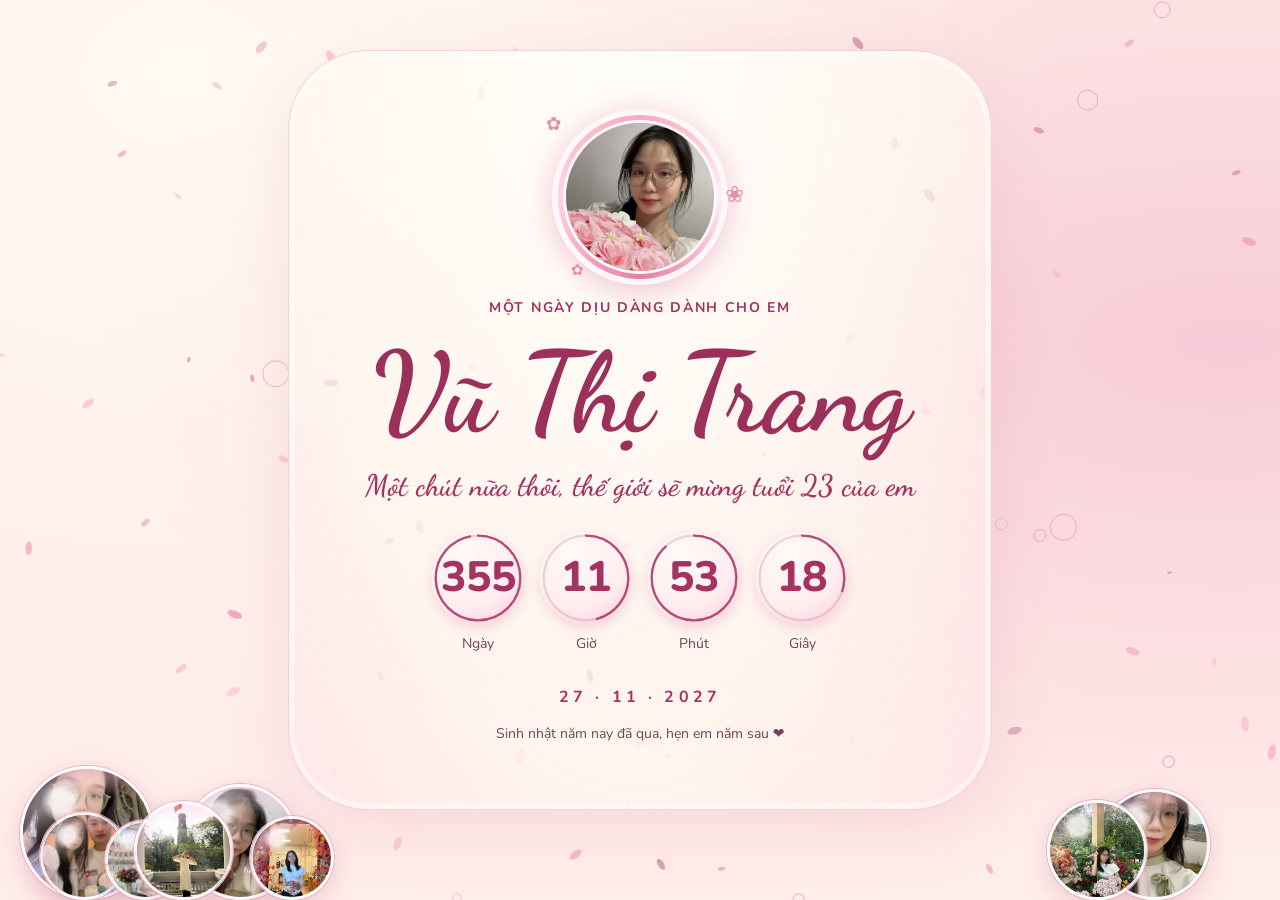
==== index.html @ 3776149f "Website sinh nhật Trang (mẫu 2 pastel hoa) Co-Authored-By: Claude Opus 5.5 <noreply@anthropic.com>" ====
<!doctype html>
<html lang="vi">
<head>
  <meta charset="utf-8">
  <meta name="viewport" content="width=device-width, initial-scale=1">
  <title>Sinh nhật Trang</title>
  <meta http-equiv="refresh" content="0; url=mau-2-pastel-hoa/">
  <script>location.replace('mau-2-pastel-hoa/' + location.search + location.hash);</script>
</head>
<body style="background:#fff0f4"></body>
</html>
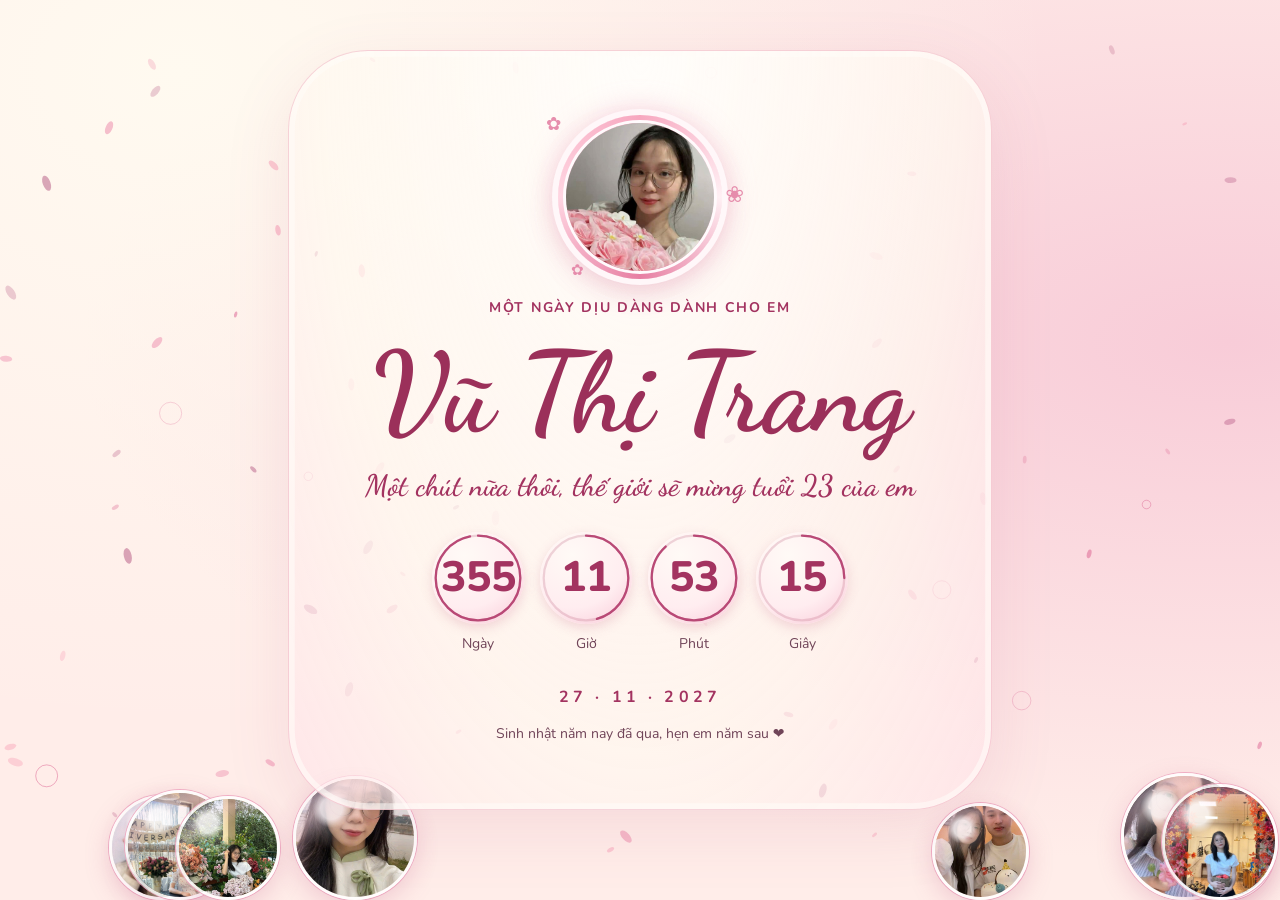
==== commit 1392d0f8: "Đưa mẫu 2 ra gốc để link gọn Co-Authored-By: Claude Opus 5.5 <noreply@anthropic.com>" ====
--- a/index.html
+++ b/index.html
@@ -2,10 +2,158 @@
 <html lang="vi">
 <head>
   <meta charset="utf-8">
-  <meta name="viewport" content="width=device-width, initial-scale=1">
-  <title>Sinh nhật Trang</title>
-  <meta http-equiv="refresh" content="0; url=mau-2-pastel-hoa/">
-  <script>location.replace('mau-2-pastel-hoa/' + location.search + location.hash);</script>
+  <meta name="viewport" content="width=device-width, initial-scale=1, viewport-fit=cover">
+  <meta name="theme-color" content="#fff2ef">
+  <title>Sinh nhật Trang · Pastel hoa anh đào</title>
+  <link rel="stylesheet" href="https://fonts.googleapis.com/css2?family=Dancing+Script:wght@600;700&amp;family=Nunito:wght@400;500;600;700;800&amp;display=swap&amp;subset=vietnamese">
+  <link rel="stylesheet" href="style.css">
+  <script defer src="shared/config.js"></script>
+  <script defer src="main.js"></script>
+  <script defer src="bubbles.js"></script>
 </head>
-<body style="background:#fff0f4"></body>
+<body class="petals">
+  <canvas id="ambient" aria-hidden="true"></canvas>
+  <canvas id="fireworks" aria-hidden="true"></canvas>
+  <main>
+    <section id="countdown" class="hero waiting" aria-labelledby="waiting-name" hidden>
+      <div class="photo-bubbles" aria-hidden="true"></div>
+      <div class="hero-inner">
+        <div class="avatar" aria-hidden="true"><span class="avatar-petal p1">✿</span><span class="avatar-petal p2">❀</span><span class="avatar-petal p3">✿</span><img src="images/avatar.jpg" alt=""></div>
+        <p class="eyebrow">MỘT NGÀY DỊU DÀNG DÀNH CHO EM</p>
+        <h1 id="waiting-name" class="name">Vũ Thị Trang</h1>
+        <p class="hero-copy" id="countdown-copy"></p>
+        <div class="clock" role="timer" aria-label="Thời gian còn lại đến sinh nhật">
+          <div class="unit">
+            <div class="dial">
+              <svg class="ring" viewBox="0 0 100 100" aria-hidden="true"><circle cx="50" cy="50" r="46"/><circle class="progress" cx="50" cy="50" r="46" pathLength="100"/></svg>
+              <span class="digits">00</span>
+            </div>
+            <span class="unit-label">Ngày</span>
+          </div>
+          <div class="unit">
+            <div class="dial">
+              <svg class="ring" viewBox="0 0 100 100" aria-hidden="true"><circle cx="50" cy="50" r="46"/><circle class="progress" cx="50" cy="50" r="46" pathLength="100"/></svg>
+              <span class="digits">00</span>
+            </div>
+            <span class="unit-label">Giờ</span>
+          </div>
+          <div class="unit">
+            <div class="dial">
+              <svg class="ring" viewBox="0 0 100 100" aria-hidden="true"><circle cx="50" cy="50" r="46"/><circle class="progress" cx="50" cy="50" r="46" pathLength="100"/></svg>
+              <span class="digits">00</span>
+            </div>
+            <span class="unit-label">Phút</span>
+          </div>
+          <div class="unit">
+            <div class="dial">
+              <svg class="ring" viewBox="0 0 100 100" aria-hidden="true"><circle cx="50" cy="50" r="46"/><circle class="progress" cx="50" cy="50" r="46" pathLength="100"/></svg>
+              <span class="digits">00</span>
+            </div>
+            <span class="unit-label">Giây</span>
+          </div>
+        </div>
+        <p class="date" id="date"></p>
+        <p id="passed" class="passed" hidden>Sinh nhật năm nay đã qua, hẹn em năm sau ❤️</p>
+      </div>
+    </section>
+
+    <div id="birthday" hidden>
+      <section class="hero gift-stage" id="gift-stage" aria-labelledby="gift-title">
+        <div class="hero-inner">
+          <div class="ornament" aria-hidden="true"><span>✿</span><span>❀</span><span>✿</span></div>
+          <p class="eyebrow">MỘT NGÀY DỊU DÀNG DÀNH CHO EM</p>
+          <h1 id="gift-title">Có quà nhỏ cho em</h1>
+          <div class="present" aria-hidden="true">
+            <span class="present-box"></span>
+            <span class="present-lid"><i></i></span>
+            <span class="present-spark">❀</span>
+          </div>
+          <button type="button" class="action" id="open-gift" aria-controls="celebration">Mở quà 🎁</button>
+        </div>
+      </section>
+
+      <div id="celebration" hidden>
+        <section class="hero greeting" id="greeting">
+          <div class="hero-inner">
+            <div class="ornament" aria-hidden="true"><span>✿</span><span>❀</span><span>✿</span></div>
+            <p class="eyebrow">CHÚC MỪNG SINH NHẬT</p>
+            <h1 class="name written" id="written-name" tabindex="-1">Vũ Thị Trang</h1>
+            <p class="age" id="birthday-age"></p>
+            <a class="continue" href="#cake-section">Đến lúc ước rồi <span aria-hidden="true">↓</span></a>
+          </div>
+        </section>
+
+        <section class="chapter cake-chapter reveal" id="cake-section" aria-labelledby="cake-title">
+          <p class="eyebrow" aria-hidden="true">❀</p>
+          <h2 id="cake-title">Ước một điều đi em</h2>
+          <p id="candle-help">Chạm vào nến để thổi tắt.</p>
+          <div class="cake" aria-describedby="candle-help">
+            <div class="cake-layer bottom"></div>
+            <div class="cake-layer middle"></div>
+            <div class="cake-layer top"></div>
+            <button type="button" class="candle" id="candle" aria-label="Thổi tắt nến"><span class="flame"></span><span class="wax"></span><span class="smoke"></span></button>
+          </div>
+          <button type="button" class="action secondary" id="mic">🎤 Thổi bằng micro</button>
+          <p class="status" id="mic-status" role="status"></p>
+          <p class="wish-granted" id="wish-granted" role="status" hidden>Điều ước của em sẽ thành sự thật ✨</p>
+        </section>
+
+        <section class="chapter" aria-labelledby="album-title">
+          <header class="reveal">
+            <p class="eyebrow">ALBUM CỦA TRANG</p>
+            <h2 id="album-title">Những ngày nở hoa</h2>
+          </header>
+          <div class="album" id="album"></div>
+        </section>
+
+        <section class="chapter" aria-labelledby="timeline-title">
+          <header class="reveal">
+            <p class="eyebrow">CHUYỆN HAI ĐỨA</p>
+            <h2 id="timeline-title">Dòng thời gian kỷ niệm</h2>
+          </header>
+          <ol class="timeline" id="timeline"></ol>
+        </section>
+
+        <section class="chapter reveal" aria-labelledby="jar-title">
+          <p class="eyebrow" aria-hidden="true">❀</p>
+          <h2 id="jar-title">Lọ ước nguyện</h2>
+          <p>Chạm vào lọ để lấy một lời chúc.</p>
+          <button type="button" class="jar" id="jar" aria-label="Rút một lời chúc" aria-controls="wish-paper"><span aria-hidden="true">♥</span></button>
+          <blockquote class="wish-paper" id="wish-paper" aria-live="polite"></blockquote>
+        </section>
+
+        <section class="chapter reveal" aria-labelledby="letter-title">
+          <p class="eyebrow" aria-hidden="true">❀</p>
+          <h2 id="letter-title">Thư tay gửi em</h2>
+          <button type="button" class="envelope" id="envelope" aria-expanded="false" aria-controls="letter">
+            <span class="envelope-flap" aria-hidden="true"></span><span class="seal" aria-hidden="true">♥</span>
+            <span id="envelope-label">Mở thư</span>
+          </button>
+          <div class="letter" id="letter" hidden>
+            <p class="sr-only" id="letter-accessible"></p>
+            <p class="letter-text" id="letter-text" aria-hidden="true"></p>
+            <button type="button" class="action secondary" id="read-all">Hiện cả lá thư</button>
+          </div>
+        </section>
+
+        <section class="chapter finale reveal" aria-labelledby="final-title">
+          <div class="heart-scene">
+            <canvas id="heart" aria-hidden="true"></canvas>
+          </div>
+          <h2 id="final-title">Một ngày đầy hoa cho em</h2>
+          <p>Có rất nhiều ngày trong năm, nhưng chỉ một ngày thế giới có em. Chúc mừng sinh nhật, Vũ Thị Trang 🎂</p>
+        </section>
+      </div>
+    </div>
+  </main>
+
+  <button type="button" class="music action secondary" id="music" aria-pressed="false" hidden>♫ Bật nhạc</button>
+  <dialog class="lightbox" id="lightbox" aria-label="Xem ảnh">
+    <button type="button" class="lightbox-close" id="close-lightbox" aria-label="Đóng ảnh" autofocus>×</button>
+    <button type="button" class="lightbox-prev" id="prev-photo" aria-label="Ảnh trước">‹</button>
+    <figure><div id="full-photo"></div><figcaption id="photo-caption" aria-live="polite"></figcaption></figure>
+    <button type="button" class="lightbox-next" id="next-photo" aria-label="Ảnh tiếp theo">›</button>
+  </dialog>
+  <noscript><p class="no-script">Bật JavaScript để xem lời chúc sinh nhật của Trang.</p></noscript>
+</body>
 </html>
--- a/style.css
+++ b/style.css
@@ -0,0 +1,674 @@
+:root {
+  color-scheme: light;
+  --sky: radial-gradient(ellipse at 14% 8%, #fffaf0, transparent 56%),
+    radial-gradient(ellipse at 96% 38%, #f8ccd8, transparent 66%), #ffede9;
+  --ink: #542a42;
+  --muted: #704458;
+  --accent: #a33360;
+  --border: #ab517443;
+  --surface: #fffaf4de;
+  --solid: #fff7f2;
+  --glow: #ad4f7929;
+  --button-fill: #a33862;
+  --button-ink: #fff9f5;
+  --button-radius: 2rem;
+  --panel-radius: 1.4rem;
+  --heading-font: "Nunito", system-ui, sans-serif;
+  --body-font: "Nunito", system-ui, sans-serif;
+  --script-font: "Dancing Script", Georgia, serif;
+  --digit-font: "Nunito", system-ui, sans-serif;
+  --digit-weight: 800;
+  --hero-width: 44rem;
+  --name-spacing: -.015em;
+  --write-speed: 1.15s;
+  --reveal-speed: .55s;
+  --paper: #fff8ef;
+  --photo-ink: #60334b;
+  --photo-radius: .9rem;
+  --inner-photo-radius: .65rem;
+  --placeholder: linear-gradient(145deg, #fbe4e7, #ffcdda, #ffebd4);
+  --ribbon: #f199b4;
+  --wrap: linear-gradient(130deg, #fff0d9, #f6afc4);
+  --frosting: #fff4e3;
+  --cake-color: #f5bcc8;
+}
+
+* { box-sizing: border-box; }
+[hidden] { display: none !important; }
+
+html { scroll-behavior: smooth; }
+html:has(dialog[open]) { overflow: hidden; }
+body {
+  margin: 0;
+  overflow-x: clip;
+  color: var(--ink);
+  background: var(--sky);
+  background-attachment: fixed;
+  font: 400 1rem/1.65 var(--body-font);
+  -webkit-tap-highlight-color: transparent;
+}
+button, a { -webkit-tap-highlight-color: transparent; }
+button { color: inherit; font: inherit; cursor: pointer; touch-action: manipulation; }
+button:disabled { cursor: default; }
+a { color: inherit; }
+:focus-visible { outline: 2px solid var(--accent); outline-offset: 5px; }
+::selection { color: var(--button-ink); background: var(--accent); }
+
+.sr-only {
+  position: absolute;
+  width: 1px;
+  height: 1px;
+  padding: 0;
+  overflow: hidden;
+  clip-path: inset(50%);
+  white-space: nowrap;
+}
+#ambient, #fireworks {
+  position: fixed;
+  inset: 0;
+  width: 100%;
+  height: 100%;
+  pointer-events: none;
+}
+#ambient { z-index: 0; }
+#fireworks { z-index: 4; }
+main { position: relative; z-index: 1; }
+.no-script { position: relative; padding: 2rem; text-align: center; }
+
+.hero {
+  min-height: 100vh;
+  min-height: 100svh;
+  display: grid;
+  place-items: center;
+  padding: 2.5rem 1rem 5rem;
+  text-align: center;
+}
+.hero-inner {
+  position: relative;
+  isolation: isolate;
+  width: min(100%, var(--hero-width));
+  padding: clamp(2rem, 7vw, 4rem) clamp(.65rem, 4vw, 2.75rem);
+}
+.ornament {
+  display: flex;
+  align-items: center;
+  justify-content: center;
+  color: var(--accent);
+  gap: .75rem;
+  margin-bottom: .8rem;
+  font: 1.9rem/1 Georgia, serif;
+}
+.eyebrow {
+  margin: .5rem 0 .85rem;
+  color: var(--accent);
+  font-size: .875rem;
+  font-weight: 700;
+  line-height: 1.5;
+  letter-spacing: .15em;
+}
+h1, h2, h3 {
+  margin: 0;
+  font: 600 clamp(2.15rem, 6vw, 4.25rem)/1.12 var(--heading-font);
+  text-wrap: balance;
+}
+h2 { font-size: clamp(2rem, 5.5vw, 3.55rem); }
+h3 { font-size: clamp(1.3rem, 3vw, 1.85rem); }
+.name {
+  font-size: clamp(2.9rem, 10vw, 7rem);
+  line-height: 1.13;
+  letter-spacing: var(--name-spacing);
+}
+.hero-copy { position: relative; z-index: 2; margin: .6rem 0 1.6rem; color: var(--accent); font-family: var(--script-font); font-size: clamp(1.35rem, 4.2vw, 1.85rem); font-weight: 600; line-height: 1.35; text-wrap: balance; }
+.hero-copy.swap { animation: copySwap .9s ease both; }
+@keyframes copySwap { from { opacity: 0; transform: translateY(8px); filter: blur(4px); } to { opacity: 1; transform: none; filter: none; } }
+.clock {
+  display: grid;
+  grid-template-columns: repeat(4, minmax(0, 1fr));
+  gap: clamp(.25rem, 2vw, 1rem);
+  max-width: 31rem;
+  margin: 0 auto;
+}
+.dial {
+  position: relative;
+  display: grid;
+  place-items: center;
+  min-width: 0;
+  min-height: 3rem;
+  color: var(--accent);
+  isolation: isolate;
+}
+.digits {
+  display: block;
+  font: var(--digit-weight) clamp(1.45rem, 5.9vw, 3.6rem)/1.25 var(--digit-font);
+  font-variant-numeric: lining-nums tabular-nums;
+}
+.unit-label { display: block; margin-top: .55rem; color: var(--muted); font-size: .875rem; }
+.ring { display: none; }
+.date { margin: 1.75rem 0 0; color: var(--accent); font-weight: 700; letter-spacing: .26em; }
+.passed { margin: .75rem 0 0; color: var(--muted); font-size: .875rem; }
+.action, .continue {
+  display: inline-grid;
+  place-items: center;
+  min-height: 2.75rem;
+  padding: .65rem 1.22rem;
+  border: 1px solid transparent;
+  border-radius: var(--button-radius);
+  color: var(--button-ink);
+  background: var(--button-fill);
+  font-weight: 700;
+  line-height: 1.4;
+  text-align: center;
+  text-decoration: none;
+  transition: box-shadow .2s, transform .2s;
+}
+.action:not(:disabled):active, .continue:active { transform: translateY(2px); }
+.action:not(:disabled):hover, .continue:hover { box-shadow: 0 .3rem 1.5rem var(--glow); }
+.secondary { background: var(--surface); border-color: var(--border); color: var(--ink); }
+.music {
+  position: fixed;
+  z-index: 5;
+  top: max(.65rem, env(safe-area-inset-top));
+  right: max(.65rem, env(safe-area-inset-right));
+  background: var(--solid);
+  font-size: .875rem;
+}
+
+.present { position: relative; width: 11rem; height: 10rem; margin: 1.65rem auto; }
+.present-box, .present-lid {
+  display: block;
+  position: absolute;
+  border: 1px solid var(--border);
+  background: linear-gradient(90deg, transparent 42%, var(--ribbon) 42% 58%, transparent 58%), var(--wrap);
+  box-shadow: 0 .8rem 2.5rem var(--glow);
+}
+.present-box { inset: 3.55rem .85rem .55rem; border-radius: 0 0 .55rem .55rem; }
+.present-lid {
+  z-index: 1;
+  inset: 2.65rem .25rem auto;
+  height: 2.05rem;
+  border-radius: .45rem;
+  transform-origin: 18% 90%;
+  transition: transform .65s cubic-bezier(.16, .8, .25, 1), opacity .55s;
+}
+.present-lid::before, .present-lid::after {
+  position: absolute;
+  bottom: 100%;
+  left: 50%;
+  width: 2.35rem;
+  height: 1.18rem;
+  border: .3rem solid var(--ribbon);
+  border-radius: 56% 60% 5% 62%;
+  content: "";
+  transform: translateX(-100%) rotate(18deg);
+  transform-origin: right bottom;
+}
+.present-lid::after { transform: scaleX(-1) translateX(-100%) rotate(18deg); transform-origin: left bottom; }
+.present-lid i {
+  position: absolute;
+  bottom: 95%;
+  left: 50%;
+  width: 1rem;
+  height: .75rem;
+  border-radius: 45%;
+  background: var(--ribbon);
+  transform: translateX(-50%);
+}
+.present-spark {
+  position: absolute;
+  inset: 2.6rem 0 auto;
+  color: var(--accent);
+  opacity: 0;
+  font-size: 3.5rem;
+  transition: opacity .35s, transform .65s;
+}
+.is-opening .present-lid { transform: translate(-1.6rem, -5.3rem) rotate(-27deg); opacity: 0; }
+.is-opening .present-spark { transform: translateY(-3.3rem) scale(1.4); opacity: 1; }
+.greeting .written { font: 700 clamp(3rem, 12vw, 8.1rem)/1.2 var(--script-font); }
+.written { animation: write-in var(--write-speed) cubic-bezier(.23, .75, .35, 1) both; }
+@keyframes write-in {
+  from { opacity: 0; clip-path: inset(0 100% 0 0); transform: translateX(-.5rem); }
+  to { opacity: 1; clip-path: inset(-14% -5% -18% -5%); transform: translateX(0); }
+}
+.age {
+  margin: .1rem 0 .85rem;
+  color: var(--accent);
+  font: 500 clamp(5rem, 18vw, 11rem)/.97 var(--heading-font);
+  font-variant-numeric: lining-nums;
+}
+.continue { background: var(--surface); border-color: var(--border); color: var(--ink); }
+.continue span { display: block; font-size: 1.1rem; }
+
+.chapter {
+  width: min(100% - 2rem, 54rem);
+  margin: 0 auto;
+  padding: clamp(3.75rem, 9vw, 7.75rem) 0;
+  text-align: center;
+}
+.chapter + .chapter { border-top: 1px solid var(--border); }
+.chapter p { text-wrap: pretty; }
+.chapter header { margin-bottom: 1.6rem; }
+.has-reveal .reveal:not(.revealed) { opacity: 0; translate: 0 1.1rem; }
+.reveal { transition: opacity var(--reveal-speed) ease, translate var(--reveal-speed) ease; }
+.reveal:focus-within { opacity: 1 !important; translate: 0 !important; }
+
+.cake {
+  position: relative;
+  isolation: isolate;
+  width: 15rem;
+  height: 12.8rem;
+  margin: 1.65rem auto 1rem;
+}
+.cake::after {
+  content: "";
+  position: absolute;
+  z-index: -1;
+  bottom: .5rem;
+  left: 50%;
+  width: 100%;
+  height: 1.75rem;
+  border-radius: 50%;
+  background: var(--solid);
+  border: 1px solid var(--border);
+  transform: translateX(-50%);
+  box-shadow: 0 .55rem 1.5rem var(--glow);
+}
+.cake-layer {
+  position: absolute;
+  left: 50%;
+  height: 2.3rem;
+  translate: -50%;
+  border: 1px solid var(--border);
+  border-radius: 38% / 35%;
+  background: linear-gradient(var(--frosting) 0 40%, var(--cake-color) 40% 70%, var(--ribbon) 70%);
+  box-shadow: inset 0 -.38rem .5rem #41123228;
+}
+.cake-layer.bottom { width: 91%; bottom: 1.1rem; }
+.cake-layer.middle { width: 74%; bottom: 2.8rem; }
+.cake-layer.top { width: 58%; bottom: 4.5rem; }
+.candle {
+  position: absolute;
+  bottom: 6.4rem;
+  left: 50%;
+  width: 3.4rem;
+  height: 5.6rem;
+  padding: 0;
+  border: 0;
+  background: transparent;
+  transform: translateX(-50%);
+}
+.wax, .flame, .smoke { position: absolute; left: 50%; translate: -50%; }
+.wax {
+  bottom: 0;
+  width: .82rem;
+  height: 2.75rem;
+  border: 1px solid var(--border);
+  border-radius: .18rem;
+  background: repeating-linear-gradient(-35deg, #fff1e6 0 .3rem, var(--ribbon) .3rem .58rem);
+}
+.flame {
+  bottom: 2.98rem;
+  width: .95rem;
+  height: 1.42rem;
+  border-radius: 70% 32% 76% 54%;
+  background: radial-gradient(ellipse at 50% 75%, #fffadc 12%, #ffcd71 55%, #f47844 90%);
+  transform: rotate(18deg);
+  box-shadow: 0 0 1.65rem .27rem #ffa54d8c;
+  animation: flicker 1s ease-in-out infinite alternate;
+}
+@keyframes flicker {
+  from { transform: rotate(13deg) scale(.93); }
+  to { transform: rotate(22deg) scale(1.095, 1.13); }
+}
+.out .flame { display: none; }
+.smoke { bottom: 2.85rem; opacity: 0; width: .65rem; height: .65rem; border-radius: 50%; background: var(--muted); filter: blur(3px); }
+.out .smoke { animation: float-smoke 1.45s ease-out both; }
+@keyframes float-smoke {
+  20% { opacity: .55; }
+  100% { opacity: 0; transform: translate(1rem, -3.2rem) scale(3.4); }
+}
+.status:empty { display: none; }
+.status { color: var(--muted); margin: .55rem auto 0; max-width: 27rem; }
+.wish-granted { color: var(--accent); font-weight: 700; }
+
+.album {
+  display: grid;
+  grid-template-columns: repeat(2, minmax(0, 1fr));
+  max-width: 49rem;
+  margin: auto;
+  gap: clamp(.6rem, 3.5vw, 1.8rem);
+}
+.polaroid {
+  display: flex;
+  flex-direction: column;
+  width: 100%;
+  padding: .5rem .5rem .65rem;
+  text-align: center;
+  color: var(--photo-ink);
+  background: var(--paper);
+  border: 1px solid var(--border);
+  border-radius: var(--photo-radius);
+  rotate: var(--tilt, -2deg);
+  box-shadow: 0 .5rem 1.4rem var(--glow);
+}
+.polaroid:nth-child(even) { --tilt: 2deg; }
+.polaroid:nth-child(3n) { --tilt: 1deg; }
+.polaroid:hover, .polaroid:focus-visible { rotate: 0deg; }
+.photo-frame {
+  position: relative;
+  isolation: isolate;
+  display: grid;
+  place-items: center;
+  width: 100%;
+  aspect-ratio: 4 / 5;
+  overflow: hidden;
+  border-radius: var(--inner-photo-radius);
+  background: var(--placeholder);
+  color: var(--photo-ink);
+}
+.photo-frame img { position: absolute; inset: 0; width: 100%; height: 100%; object-fit: cover; }
+.photo-frame img.loading { opacity: 0; }
+.photo-placeholder { display: grid; gap: .4rem; padding: .25rem; place-items: center; font-size: .875rem; font-weight: 700; }
+.photo-placeholder span { font-size: 1.6rem; }
+.polaroid-caption { display: block; margin: auto auto 0; padding-top: .5rem; font-size: .875rem; line-height: 1.45; }
+.lightbox {
+  position: fixed;
+  inset: 0;
+  max-width: none;
+  max-height: none;
+  width: min(calc(100vw - 1.15rem), 46rem);
+  padding: 1rem 3.15rem 1.1rem;
+  background: var(--solid);
+  color: var(--ink);
+  border: 1px solid var(--border);
+  border-radius: var(--button-radius);
+  overflow: visible;
+}
+.lightbox::backdrop { background: #130916e5; }
+.lightbox figure { margin: 0; }
+.lightbox .photo-frame { height: min(66vh, 33rem); height: min(66dvh, 33rem); aspect-ratio: auto; touch-action: pan-y; }
+.lightbox img { object-fit: contain; background: var(--solid); }
+.lightbox figcaption { margin-top: .65rem; text-align: center; font-size: .875rem; }
+.lightbox button {
+  position: absolute;
+  z-index: 1;
+  display: grid;
+  place-items: center;
+  width: 2.75rem;
+  height: 2.75rem;
+  padding: 0;
+  color: var(--ink);
+  background: var(--solid);
+  border: 1px solid var(--border);
+  border-radius: var(--button-radius);
+  font: 1.65rem/1 system-ui, sans-serif;
+}
+.lightbox-close { top: .4rem; right: .4rem; }
+.lightbox-prev, .lightbox-next { top: 50%; transform: translateY(-50%); }
+.lightbox-prev { left: .2rem; }
+.lightbox-next { right: .2rem; }
+
+.timeline {
+  position: relative;
+  max-width: 39rem;
+  margin: 0 auto;
+  padding: .05rem 0 .05rem 1.6rem;
+  border-left: 1px solid var(--border);
+  list-style: none;
+  text-align: left;
+}
+.timeline li {
+  position: relative;
+  padding: 1rem;
+  border: 1px solid var(--border);
+  border-radius: var(--panel-radius);
+  background: var(--surface);
+}
+.timeline li + li { margin-top: .7rem; }
+.timeline li::before {
+  content: "";
+  position: absolute;
+  left: -1.94rem;
+  top: 1.6rem;
+  width: .53rem;
+  height: .53rem;
+  background: var(--accent);
+  border: 2px solid var(--solid);
+  border-radius: 50%;
+}
+.timeline time { display: block; margin-bottom: .38rem; color: var(--accent); font-size: .875rem; font-weight: 700; letter-spacing: .09em; }
+.timeline p { margin: .35rem 0 0; color: var(--muted); }
+
+.jar {
+  position: relative;
+  display: grid;
+  place-items: center;
+  width: 6.75rem;
+  height: 7.2rem;
+  margin: 2rem auto .6rem;
+  border: 1px solid var(--border);
+  border-radius: 1.3rem 1.3rem 1.85rem 1.85rem;
+  background: linear-gradient(125deg, #ffffff38, transparent 62%), var(--surface);
+  color: var(--accent);
+  box-shadow: inset 0 -.5rem 1rem var(--glow), 0 .55rem 1.4rem var(--glow);
+}
+.jar::before {
+  position: absolute;
+  bottom: 97%;
+  width: 67%;
+  height: .82rem;
+  border: 1px solid var(--border);
+  border-radius: .3rem;
+  background: repeating-linear-gradient(90deg, transparent 0 4px, #501b3430 4px 6px), var(--ribbon);
+  content: "";
+}
+.jar span { font-size: 2.45rem; }
+.jar.shaken { animation: shake .43s ease-in-out; }
+@keyframes shake { 25%, 75% { rotate: -8deg; } 50% { rotate: 7deg; } }
+.wish-paper {
+  position: relative;
+  width: min(100%, 27rem);
+  min-height: 2.25rem;
+  margin: .85rem auto 0;
+}
+.wish-paper:not(:empty) {
+  padding: 1rem 1.25rem;
+  color: var(--photo-ink);
+  background: var(--paper);
+  border-radius: var(--photo-radius);
+  box-shadow: 0 .4rem 1.3rem var(--glow);
+}
+.wish-paper.drawn { animation: drop-paper .52s cubic-bezier(.2, .6, .22, 1) both; }
+@keyframes drop-paper {
+  from { opacity: 0; transform: translateY(-3.5rem) rotate(-7deg) scale(.6); }
+}
+
+.envelope {
+  position: relative;
+  isolation: isolate;
+  display: grid;
+  justify-items: center;
+  align-content: end;
+  width: min(13rem, 100%);
+  height: 8.35rem;
+  margin: 1.6rem auto 0;
+  padding: 1rem;
+  border: 1px solid var(--border);
+  border-radius: .5rem;
+  background: var(--paper);
+  color: var(--photo-ink);
+  font-weight: 700;
+  box-shadow: 0 .5rem 1.5rem var(--glow);
+}
+.envelope-flap {
+  position: absolute;
+  inset: 0;
+  z-index: -1;
+  height: 57%;
+  background: var(--ribbon);
+  clip-path: polygon(0 0, 100% 0, 50% 100%);
+  transform-origin: top;
+  transition: transform .5s;
+}
+.seal {
+  position: absolute;
+  top: 43%;
+  display: grid;
+  place-items: center;
+  width: 2.05rem;
+  height: 2.05rem;
+  border-radius: 50%;
+  color: var(--button-ink);
+  background: var(--button-fill);
+  transition: opacity .25s;
+}
+.envelope.unsealed .envelope-flap { transform: scaleY(-.72); }
+.envelope.unsealed .seal { opacity: 0; }
+.letter {
+  width: min(100%, 39rem);
+  margin: 1.5rem auto 0;
+  padding: clamp(1rem, 5vw, 2.6rem);
+  color: var(--photo-ink);
+  background: var(--paper);
+  text-align: left;
+  border-radius: var(--photo-radius);
+  box-shadow: 0 .55rem 1.4rem var(--glow);
+}
+.letter-text { white-space: pre-wrap; margin: 0; }
+.letter .action { margin-top: .85rem; background: transparent; border-color: currentColor; color: inherit; }
+
+.finale { padding-top: 1.5rem; padding-bottom: 7rem; }
+.finale p { max-width: 32rem; margin: .85rem auto 0; color: var(--muted); }
+.heart-scene { height: clamp(13rem, 37vw, 22rem); }
+#heart { width: 100%; height: 100%; display: block; }
+
+.dev-bar {
+  position: fixed;
+  z-index: 5;
+  bottom: max(.6rem, env(safe-area-inset-bottom));
+  right: max(.6rem, env(safe-area-inset-right));
+  max-width: calc(100% - 1.2rem);
+  display: flex;
+  align-items: center;
+  gap: .22rem;
+  padding: .23rem .28rem;
+  border: 1px solid var(--border);
+  border-radius: .65rem;
+  background: var(--solid);
+  box-shadow: 0 .4rem 1.6rem #0003;
+  font-size: .875rem;
+}
+.dev-bar strong { padding: 0 .12rem 0 .18rem; color: var(--accent); }
+.dev-bar button {
+  min-height: 2.75rem;
+  padding: .35rem .48rem;
+  border: 1px solid transparent;
+  border-radius: .42rem;
+  background: transparent;
+  line-height: 1.15;
+}
+.dev-bar button[aria-pressed="true"] { color: var(--button-ink); background: var(--button-fill); }
+
+@media (min-width: 37rem) {
+  .album { grid-template-columns: repeat(3, minmax(0, 1fr)); }
+  .polaroid { padding: .7rem .7rem .85rem; }
+  .timeline li { padding: 1.15rem 1.5rem; }
+  .timeline li::before { top: 1.7rem; }
+}
+@media (prefers-reduced-motion: reduce) {
+  *, *::before, *::after {
+    scroll-behavior: auto !important;
+    animation-duration: .001s !important;
+    animation-iteration-count: 1 !important;
+    transition-duration: .001s !important;
+  }
+  .has-reveal .reveal:not(.revealed) { opacity: 1; translate: none; }
+}
+
+
+.hero-inner {
+  border: 1px solid #f0bac79c;
+  border-radius: clamp(2rem, 8vw, 5rem);
+  background: radial-gradient(ellipse at 50% 0, #fffdfa, #fff9f0b8 64%, #ffe2e8a6);
+  box-shadow: 0 1.25rem 4rem #b95b7c20, inset 0 0 0 .36rem #fffcf893;
+}
+.ornament { gap: .55rem; color: #b14973; }
+.ornament span:first-child { rotate: -20deg; font-size: 1.4rem; opacity: .7; }
+.ornament span:last-child { rotate: 20deg; font-size: 1.1rem; opacity: .7; }
+.eyebrow { letter-spacing: .12em; }
+h1, h2, h3 { font-weight: 800; }
+.waiting .name { color: #9b305a; font: 700 clamp(3.1rem, 10vw, 7rem)/1.12 var(--script-font); }
+.clock { max-width: 26rem; }
+.dial {
+  width: min(100%, 5.9rem);
+  min-height: 0;
+  aspect-ratio: 1;
+  margin: auto;
+  border-radius: 50%;
+  background: radial-gradient(circle at 35% 25%, #fffaf6, #ffedf0 58%, #f8c6d5);
+  box-shadow: 0 .25rem .7rem #c55e8038;
+}
+.digits { font-size: clamp(1.35rem, 5.3vw, 2.65rem); }
+.ring { display: block; position: absolute; inset: 0; width: 100%; height: 100%; rotate: -90deg; }
+.ring circle { fill: none; stroke: #b75b7b3d; stroke-width: 2.5; }
+.ring .progress { stroke: #b94976; stroke-linecap: round; stroke-dasharray: 100; transition: stroke-dashoffset .35s ease; }
+.digits.changed { animation: bounce-number .35s ease-out; }
+@keyframes bounce-number { from { transform: scale(.86); opacity: .55; } }
+.chapter + .chapter { border-top-style: dashed; }
+.polaroid:nth-child(3n) { --tilt: -3deg; }
+.timeline li { box-shadow: 0 .4rem 1.1rem #b95b7c11; }
+.finale { background: radial-gradient(ellipse at 50% 35%, #fec7d47d, transparent 67%); }
+
+/* ===== Ảnh tròn + bong bóng ảnh ở trang chờ ===== */
+.hero.waiting { position: relative; overflow: hidden; }
+.hero.waiting .hero-inner { z-index: 1; }
+.avatar {
+  position: relative;
+  width: clamp(112px, 26vw, 164px);
+  aspect-ratio: 1;
+  margin: 0 auto 1.1rem;
+  border-radius: 50%;
+  padding: 5px;
+  background: conic-gradient(from 0deg, #f7a8c0, #fff0f4, #e77fa3, #ffd6e2, #f7a8c0);
+  box-shadow: 0 0 0 6px #fff7f9, 0 0 28px 6px #f19ab866, 0 12px 30px #b95b7c33;
+  animation: avatarBreath 4.5s ease-in-out infinite;
+}
+.avatar img { width: 100%; height: 100%; border-radius: 50%; object-fit: cover; display: block; border: 3px solid #fffafc; }
+.avatar-petal { position: absolute; color: #e27ba0; font-size: 1.15rem; opacity: .85; animation: petalOrbit 6s ease-in-out infinite; }
+.avatar-petal.p1 { top: -6px; left: -12px; }
+.avatar-petal.p2 { top: 38%; right: -22px; font-size: 1.4rem; animation-delay: -2s; }
+.avatar-petal.p3 { bottom: -4px; left: 8%; font-size: .95rem; animation-delay: -4s; }
+@keyframes avatarBreath { 0%, 100% { transform: scale(1); box-shadow: 0 0 0 6px #fff7f9, 0 0 22px 4px #f19ab855, 0 12px 30px #b95b7c33; } 50% { transform: scale(1.035); box-shadow: 0 0 0 6px #fff7f9, 0 0 38px 10px #f19ab888, 0 12px 30px #b95b7c33; } }
+@keyframes petalOrbit { 0%, 100% { transform: translate(0, 0) rotate(0); } 50% { transform: translate(6px, -8px) rotate(25deg); } }
+
+.photo-bubbles { position: absolute; inset: 0; z-index: 0; pointer-events: none; }
+.photo-bubble {
+  position: absolute; left: var(--x); bottom: 0;
+  width: var(--size); height: var(--size);
+  padding: 0; border: 0; background: none; cursor: pointer; pointer-events: auto;
+  animation: bubbleRise var(--dur) linear var(--delay) infinite;
+}
+.bubble-inner {
+  position: relative; display: block; width: 100%; height: 100%; border-radius: 50%; overflow: hidden;
+  border: 3px solid #ffffffd9;
+  box-shadow: 0 8px 24px #c4648a40, inset 0 0 18px #ffffff99, 0 0 0 1px #f3b4c8;
+  animation: bubbleSway var(--sway-dur) ease-in-out infinite alternate;
+}
+.bubble-inner img { width: 100%; height: 100%; object-fit: cover; display: block; }
+.bubble-inner::after { /* ánh bóng như bong bóng xà phòng */
+  content: ""; position: absolute; inset: 0; border-radius: 50%;
+  background: radial-gradient(circle at 30% 25%, #ffffffd0 0 9%, #ffffff40 16%, transparent 34%),
+              radial-gradient(circle at 70% 80%, transparent 55%, #ffd1e266 70%, #c7a6ff33 85%);
+}
+.photo-bubble.pop .bubble-inner { animation: bubblePop .5s ease-out forwards; }
+@keyframes bubbleRise {
+  0% { transform: translateY(calc(var(--size) + 10px)); opacity: 0; }
+  8% { opacity: .95; }
+  88% { opacity: .95; }
+  100% { transform: translateY(calc(-100svh - var(--size) - 20px)); opacity: 0; }
+}
+@keyframes bubbleSway { from { transform: translateX(calc(var(--sway) * -1)) rotate(-4deg); } to { transform: translateX(var(--sway)) rotate(4deg); } }
+@keyframes bubblePop { 0% { transform: scale(1); opacity: 1; } 40% { transform: scale(1.25); opacity: .9; } 100% { transform: scale(1.6); opacity: 0; filter: blur(3px); } }
+.bubble-heart { position: fixed; z-index: 50; pointer-events: none; color: #e0628e; font-size: 1.2rem; translate: -50% -50%; animation: heartBurst .9s ease-out forwards; }
+@keyframes heartBurst { to { transform: translate(var(--dx), var(--dy)) scale(.4); opacity: 0; } }
+.photo-bubbles.still .photo-bubble { animation: none; bottom: auto; top: 30%; }
+@media (prefers-reduced-motion: reduce) { .avatar, .avatar-petal { animation: none; } }
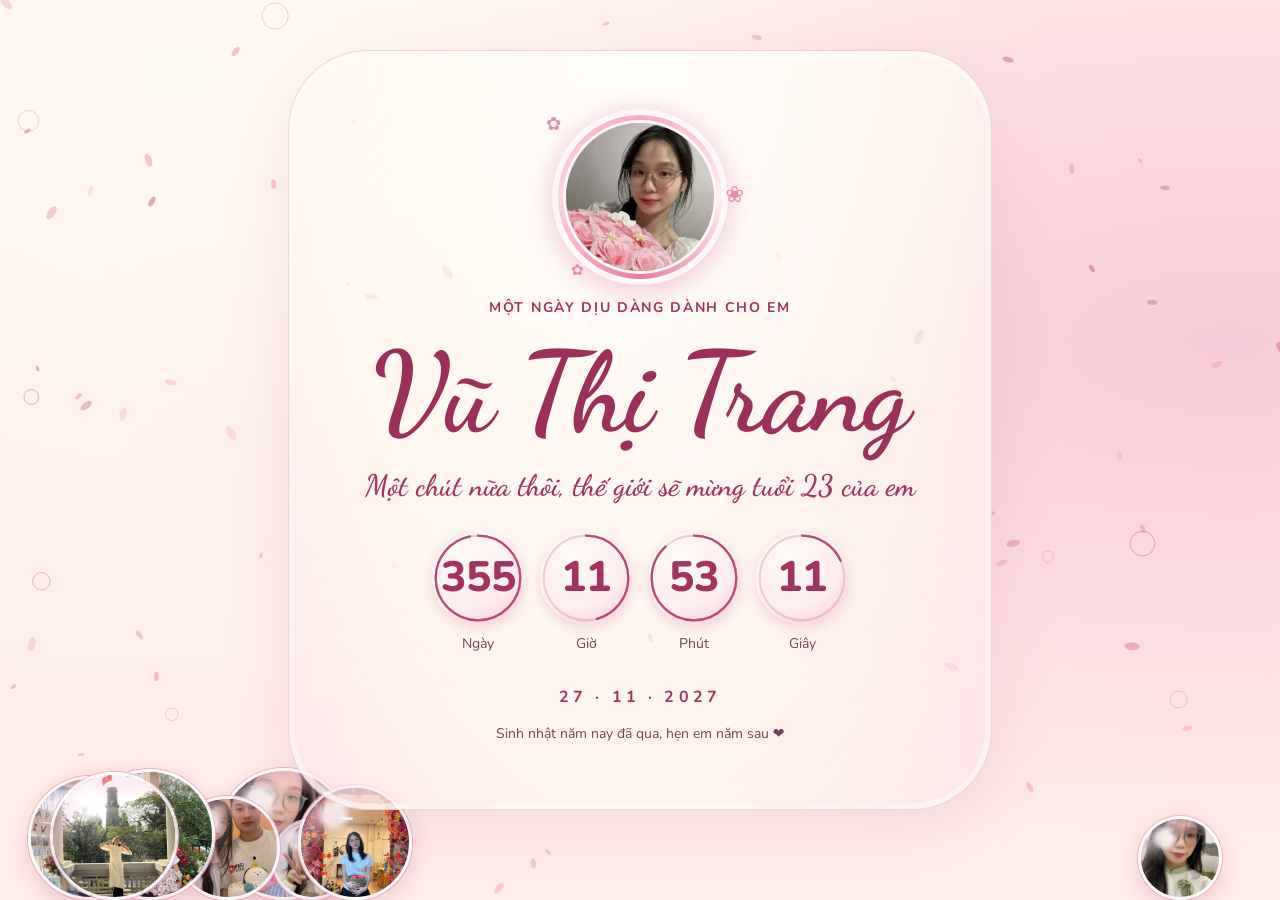
==== commit 5230fb8f: "Bỏ mục Dòng thời gian kỷ niệm Co-Authored-By: Claude Opus 5.5 <noreply@anthropic.com>" ====
--- a/index.html
+++ b/index.html
@@ -106,14 +106,6 @@
           <div class="album" id="album"></div>
         </section>
 
-        <section class="chapter" aria-labelledby="timeline-title">
-          <header class="reveal">
-            <p class="eyebrow">CHUYỆN HAI ĐỨA</p>
-            <h2 id="timeline-title">Dòng thời gian kỷ niệm</h2>
-          </header>
-          <ol class="timeline" id="timeline"></ol>
-        </section>
-
         <section class="chapter reveal" aria-labelledby="jar-title">
           <p class="eyebrow" aria-hidden="true">❀</p>
           <h2 id="jar-title">Lọ ước nguyện</h2>
--- a/style.css
+++ b/style.css
@@ -672,3 +672,4 @@
 @keyframes heartBurst { to { transform: translate(var(--dx), var(--dy)) scale(.4); opacity: 0; } }
 .photo-bubbles.still .photo-bubble { animation: none; bottom: auto; top: 30%; }
 @media (prefers-reduced-motion: reduce) { .avatar, .avatar-petal { animation: none; } }
+@media (max-width: 639px) { .photo-bubble .bubble-inner img { opacity: .82; } }
